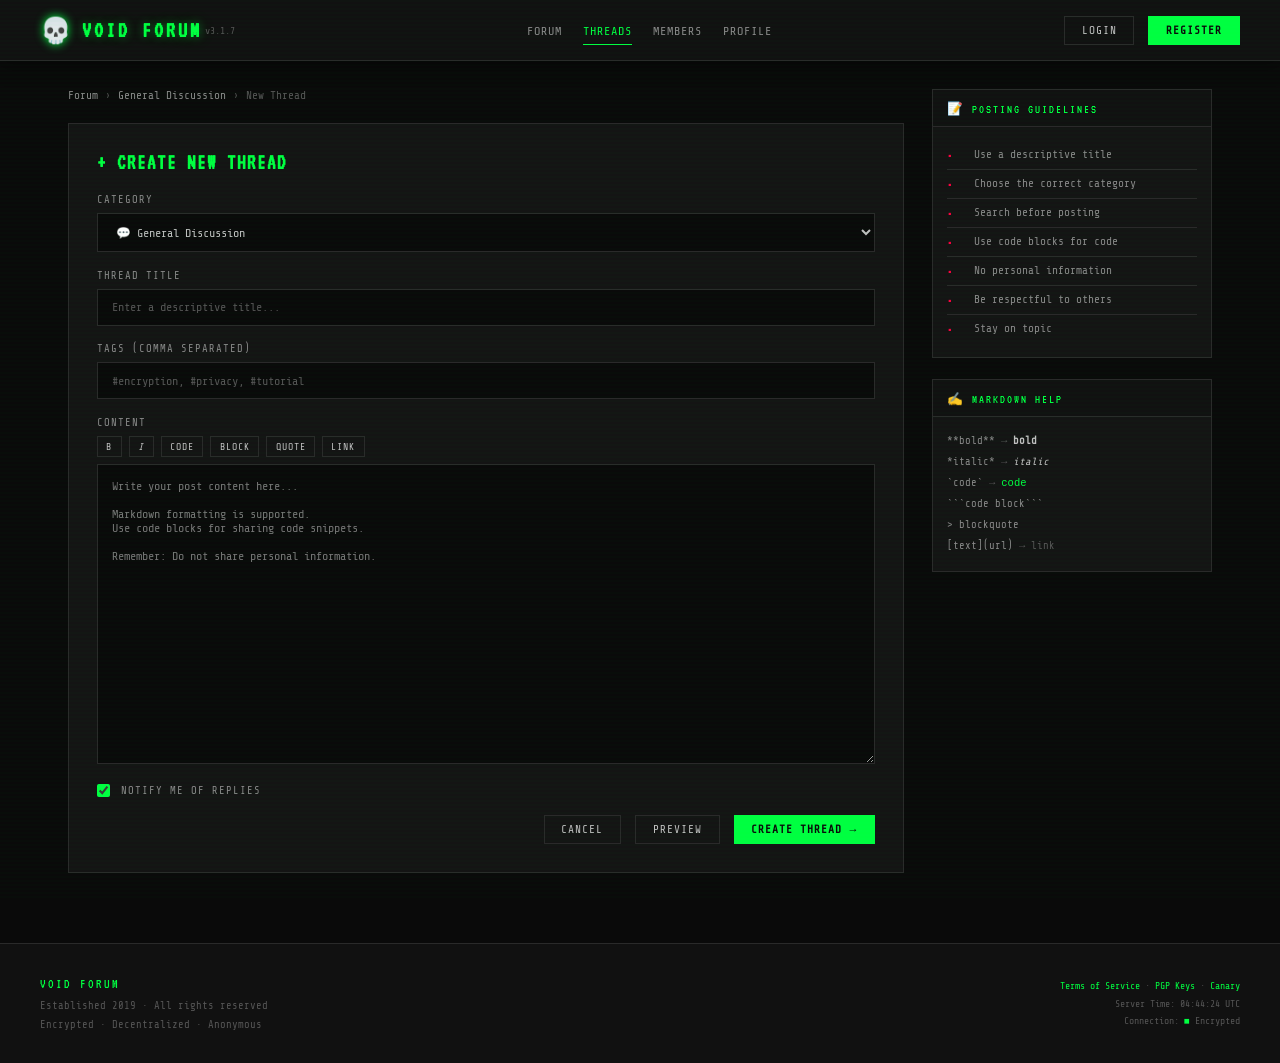
==== new-thread.html @ 1ab6d1cd "feat: dark web-styled forum website with full UI - Main forum page with categories (General, Technic" ====
<!DOCTYPE html>
<html lang="en">
<head>
  <meta charset="UTF-8">
  <meta name="viewport" content="width=device-width, initial-scale=1.0">
  <title>VOID FORUM :: New Thread</title>
  <link rel="stylesheet" href="css/style.css">
  <link rel="icon" href="data:image/svg+xml,<svg xmlns='http://www.w3.org/2000/svg' viewBox='0 0 100 100'><text y='.9em' font-size='90'>💀</text></svg>">
</head>
<body>

  <!-- NAVBAR -->
  <nav class="navbar">
    <div class="navbar-inner">
      <a href="index.html" class="navbar-brand">
        <span class="skull">💀</span>
        <h1>VOID FORUM</h1>
        <span class="version">v3.1.7</span>
      </a>
      <ul class="navbar-links" id="navLinks">
        <li><a href="index.html">Forum</a></li>
        <li><a href="category.html" class="active">Threads</a></li>
        <li><a href="members.html">Members</a></li>
        <li><a href="profile.html">Profile</a></li>
      </ul>
      <div class="navbar-auth" id="authButtons">
        <a href="login.html" class="btn">Login</a>
        <a href="register.html" class="btn btn-primary">Register</a>
      </div>
      <button class="hamburger" id="hamburger" onclick="toggleNav()">☰</button>
    </div>
  </nav>

  <div class="main-container">
    <div class="content-area">

      <!-- BREADCRUMB -->
      <div class="breadcrumb">
        <a href="index.html">Forum</a>
        <span class="sep">›</span>
        <a href="category.html">General Discussion</a>
        <span class="sep">›</span>
        <span>New Thread</span>
      </div>

      <div class="new-thread-form">
        <h2>+ Create New Thread</h2>

        <form onsubmit="handleNewThread(event)">
          <div class="form-group">
            <label for="threadCategory">Category</label>
            <select id="threadCategory" required>
              <option value="">Select a category...</option>
              <option value="announcements">📡 Announcements</option>
              <option value="general" selected>💬 General Discussion</option>
              <option value="introductions">👤 Introductions</option>
              <option value="programming">⌨️ Programming & Development</option>
              <option value="security">🔒 Security & Privacy</option>
              <option value="networking">🌐 Networking & Infrastructure</option>
              <option value="crypto">₿ Cryptography & Blockchain</option>
              <option value="marketplace">🏪 Marketplace</option>
              <option value="offtopic">🗣️ Off-Topic Lounge</option>
              <option value="support">🛠️ Technical Support</option>
            </select>
          </div>

          <div class="form-group">
            <label for="threadTitle">Thread Title</label>
            <input type="text" id="threadTitle" placeholder="Enter a descriptive title..." required minlength="5" maxlength="200">
          </div>

          <div class="form-group">
            <label for="threadTags">Tags (comma separated)</label>
            <input type="text" id="threadTags" placeholder="#encryption, #privacy, #tutorial">
          </div>

          <div class="form-group">
            <label for="threadContent">Content</label>
            <div style="display:flex; gap:0.5rem; margin-bottom:0.5rem;">
              <button type="button" class="btn" style="padding:0.3rem 0.6rem; font-size:0.7rem;" onclick="insertFormat('**','**')">B</button>
              <button type="button" class="btn" style="padding:0.3rem 0.6rem; font-size:0.7rem; font-style:italic;" onclick="insertFormat('*','*')">I</button>
              <button type="button" class="btn" style="padding:0.3rem 0.6rem; font-size:0.7rem;" onclick="insertFormat('`','`')">Code</button>
              <button type="button" class="btn" style="padding:0.3rem 0.6rem; font-size:0.7rem;" onclick="insertFormat('```\n','\n```')">Block</button>
              <button type="button" class="btn" style="padding:0.3rem 0.6rem; font-size:0.7rem;" onclick="insertFormat('> ','')">Quote</button>
              <button type="button" class="btn" style="padding:0.3rem 0.6rem; font-size:0.7rem;" onclick="insertFormat('[link text](',')')">Link</button>
            </div>
            <textarea id="threadContent" placeholder="Write your post content here...&#10;&#10;Markdown formatting is supported.&#10;Use code blocks for sharing code snippets.&#10;&#10;Remember: Do not share personal information." style="width:100%; min-height:300px; background:var(--bg-primary); border:1px solid var(--border-color); color:var(--text-primary); font-family:var(--font-mono); font-size:0.85rem; padding:1rem; resize:vertical; outline:none;" required></textarea>
          </div>

          <div class="form-group" style="display:flex; align-items:center; gap:0.75rem;">
            <input type="checkbox" id="threadNotify" style="width:auto; accent-color:var(--accent-green);" checked>
            <label for="threadNotify" style="margin-bottom:0; cursor:pointer;">Notify me of replies</label>
          </div>

          <div style="display:flex; justify-content:flex-end; gap:1rem;">
            <a href="category.html" class="btn">Cancel</a>
            <button type="button" class="btn" onclick="previewThread()">Preview</button>
            <button type="submit" class="btn btn-primary">Create Thread →</button>
          </div>
        </form>

        <div id="threadError" style="display:none; margin-top:1rem; padding:0.75rem; border:1px solid var(--accent-red); color:var(--accent-red); font-size:0.8rem; text-align:center;"></div>
        <div id="threadSuccess" style="display:none; margin-top:1rem; padding:0.75rem; border:1px solid var(--accent-green); color:var(--accent-green); font-size:0.8rem; text-align:center;"></div>
      </div>

    </div>

    <!-- SIDEBAR -->
    <aside class="sidebar">
      <div class="sidebar-widget">
        <div class="sidebar-widget-header">📝 Posting Guidelines</div>
        <div class="sidebar-widget-body">
          <ul class="sidebar-rules">
            <li><span class="rule-num">•</span> Use a descriptive title</li>
            <li><span class="rule-num">•</span> Choose the correct category</li>
            <li><span class="rule-num">•</span> Search before posting</li>
            <li><span class="rule-num">•</span> Use code blocks for code</li>
            <li><span class="rule-num">•</span> No personal information</li>
            <li><span class="rule-num">•</span> Be respectful to others</li>
            <li><span class="rule-num">•</span> Stay on topic</li>
          </ul>
        </div>
      </div>

      <div class="sidebar-widget">
        <div class="sidebar-widget-header">✍️ Markdown Help</div>
        <div class="sidebar-widget-body" style="font-size:0.75rem; color:var(--text-muted); line-height:2; font-family:var(--font-mono);">
          <div><span style="color:var(--text-secondary);">**bold**</span> → <strong style="color:var(--text-primary);">bold</strong></div>
          <div><span style="color:var(--text-secondary);">*italic*</span> → <em style="color:var(--text-primary);">italic</em></div>
          <div><span style="color:var(--text-secondary);">`code`</span> → <code style="color:var(--accent-green);">code</code></div>
          <div><span style="color:var(--text-secondary);">```code block```</span></div>
          <div><span style="color:var(--text-secondary);">> blockquote</span></div>
          <div><span style="color:var(--text-secondary);">[text](url)</span> → link</div>
        </div>
      </div>
    </aside>
  </div>

  <!-- FOOTER -->
  <footer class="footer">
    <div class="footer-inner">
      <div class="footer-left">
        <div class="brand">VOID FORUM</div>
        <div>Established 2019 · All rights reserved</div>
        <div>Encrypted · Decentralized · Anonymous</div>
      </div>
      <div class="footer-right">
        <div><a href="#">Terms of Service</a> · <a href="#">PGP Keys</a> · <a href="#">Canary</a></div>
        <div>Server Time: <span id="serverTime">--:--:--</span> UTC</div>
        <div style="color:var(--text-muted);">Connection: <span style="color:var(--accent-green);">■</span> Encrypted</div>
      </div>
    </div>
  </footer>

  <script src="js/app.js"></script>
</body>
</html>
---- css/style.css ----
/* ============================================
   DARK WEB FORUM — GLOBAL STYLES
   ============================================ */

@import url('https://fonts.googleapis.com/css2?family=Share+Tech+Mono&family=VT323&display=swap');

:root {
  --bg-primary: #0a0a0a;
  --bg-secondary: #111111;
  --bg-tertiary: #1a1a1a;
  --bg-card: #141414;
  --bg-hover: #1e1e1e;
  --border-color: #2a2a2a;
  --border-glow: #00ff4133;
  --text-primary: #c0c0c0;
  --text-secondary: #888888;
  --text-muted: #555555;
  --accent-green: #00ff41;
  --accent-red: #ff0040;
  --accent-amber: #ffaa00;
  --accent-cyan: #00e5ff;
  --accent-purple: #b000ff;
  --font-mono: 'Share Tech Mono', 'Courier New', monospace;
  --font-terminal: 'VT323', monospace;
  --glow-green: 0 0 10px #00ff4155, 0 0 20px #00ff4122;
  --glow-red: 0 0 10px #ff004055, 0 0 20px #ff004022;
  --scanline: repeating-linear-gradient(
    0deg,
    transparent,
    transparent 2px,
    rgba(0, 255, 65, 0.015) 2px,
    rgba(0, 255, 65, 0.015) 4px
  );
}

*, *::before, *::after {
  margin: 0;
  padding: 0;
  box-sizing: border-box;
}

html {
  font-size: 14px;
  scroll-behavior: smooth;
}

body {
  font-family: var(--font-mono);
  background-color: var(--bg-primary);
  color: var(--text-primary);
  min-height: 100vh;
  position: relative;
  overflow-x: hidden;
}

body::before {
  content: '';
  position: fixed;
  top: 0;
  left: 0;
  width: 100%;
  height: 100%;
  background: var(--scanline);
  pointer-events: none;
  z-index: 9999;
}

::selection {
  background: var(--accent-green);
  color: var(--bg-primary);
}

a {
  color: var(--accent-green);
  text-decoration: none;
  transition: all 0.2s ease;
}

a:hover {
  color: #00ff41;
  text-shadow: var(--glow-green);
}

/* Scrollbar */
::-webkit-scrollbar {
  width: 6px;
}
::-webkit-scrollbar-track {
  background: var(--bg-primary);
}
::-webkit-scrollbar-thumb {
  background: var(--border-color);
  border-radius: 3px;
}
::-webkit-scrollbar-thumb:hover {
  background: var(--accent-green);
}

/* ============================================
   HEADER / NAVBAR
   ============================================ */

.navbar {
  background: var(--bg-secondary);
  border-bottom: 1px solid var(--border-color);
  padding: 0 2rem;
  position: sticky;
  top: 0;
  z-index: 1000;
  box-shadow: 0 2px 20px rgba(0, 0, 0, 0.5);
}

.navbar-inner {
  max-width: 1200px;
  margin: 0 auto;
  display: flex;
  align-items: center;
  justify-content: space-between;
  height: 60px;
}

.navbar-brand {
  display: flex;
  align-items: center;
  gap: 0.75rem;
}

.navbar-brand .skull {
  font-size: 1.8rem;
  filter: drop-shadow(0 0 5px var(--accent-green));
}

.navbar-brand h1 {
  font-family: var(--font-terminal);
  font-size: 1.6rem;
  color: var(--accent-green);
  text-shadow: var(--glow-green);
  letter-spacing: 3px;
  text-transform: uppercase;
}

.navbar-brand .version {
  font-size: 0.7rem;
  color: var(--text-muted);
  margin-left: -0.5rem;
}

.navbar-links {
  display: flex;
  align-items: center;
  gap: 1.5rem;
  list-style: none;
}

.navbar-links a {
  color: var(--text-secondary);
  font-size: 0.85rem;
  text-transform: uppercase;
  letter-spacing: 1px;
  padding: 0.5rem 0;
  position: relative;
}

.navbar-links a::after {
  content: '';
  position: absolute;
  bottom: 0;
  left: 0;
  width: 0;
  height: 1px;
  background: var(--accent-green);
  transition: width 0.3s ease;
}

.navbar-links a:hover::after,
.navbar-links a.active::after {
  width: 100%;
}

.navbar-links a:hover,
.navbar-links a.active {
  color: var(--accent-green);
}

.navbar-auth {
  display: flex;
  align-items: center;
  gap: 1rem;
}

.btn {
  font-family: var(--font-mono);
  padding: 0.5rem 1.2rem;
  border: 1px solid var(--border-color);
  background: transparent;
  color: var(--text-primary);
  cursor: pointer;
  font-size: 0.8rem;
  text-transform: uppercase;
  letter-spacing: 1px;
  transition: all 0.2s ease;
}

.btn:hover {
  border-color: var(--accent-green);
  color: var(--accent-green);
  box-shadow: var(--glow-green);
}

.btn-primary {
  background: var(--accent-green);
  color: var(--bg-primary);
  border-color: var(--accent-green);
  font-weight: bold;
}

.btn-primary:hover {
  background: #00cc33;
  box-shadow: var(--glow-green);
  color: var(--bg-primary);
}

.btn-danger {
  border-color: var(--accent-red);
  color: var(--accent-red);
}

.btn-danger:hover {
  background: var(--accent-red);
  color: var(--bg-primary);
  box-shadow: var(--glow-red);
}

/* ============================================
   MAIN LAYOUT
   ============================================ */

.main-container {
  max-width: 1200px;
  margin: 0 auto;
  padding: 2rem;
  display: flex;
  gap: 2rem;
}

.content-area {
  flex: 1;
  min-width: 0;
}

.sidebar {
  width: 280px;
  flex-shrink: 0;
}

/* ============================================
   BANNER / ANNOUNCEMENT
   ============================================ */

.banner {
  background: linear-gradient(135deg, #0d0d0d, #1a0a0a);
  border: 1px solid var(--accent-red);
  border-left: 3px solid var(--accent-red);
  padding: 1rem 1.5rem;
  margin-bottom: 2rem;
  display: flex;
  align-items: center;
  gap: 1rem;
  animation: bannerPulse 3s ease-in-out infinite;
}

@keyframes bannerPulse {
  0%, 100% { border-color: var(--accent-red); }
  50% { border-color: #ff004088; }
}

.banner-icon {
  font-size: 1.5rem;
  color: var(--accent-red);
}

.banner-text {
  font-size: 0.85rem;
  color: var(--accent-red);
}

.banner-text strong {
  text-transform: uppercase;
  letter-spacing: 1px;
}

/* ============================================
   STATS BAR
   ============================================ */

.stats-bar {
  display: flex;
  gap: 1px;
  margin-bottom: 2rem;
  background: var(--border-color);
  border: 1px solid var(--border-color);
}

.stat-item {
  background: var(--bg-secondary);
  flex: 1;
  padding: 1rem;
  text-align: center;
}

.stat-value {
  font-family: var(--font-terminal);
  font-size: 1.8rem;
  color: var(--accent-green);
  text-shadow: var(--glow-green);
}

.stat-label {
  font-size: 0.7rem;
  color: var(--text-muted);
  text-transform: uppercase;
  letter-spacing: 2px;
  margin-top: 0.25rem;
}

/* ============================================
   FORUM CATEGORIES
   ============================================ */

.section-header {
  display: flex;
  align-items: center;
  gap: 0.75rem;
  margin-bottom: 1rem;
  padding-bottom: 0.75rem;
  border-bottom: 1px solid var(--border-color);
}

.section-header h2 {
  font-family: var(--font-terminal);
  font-size: 1.3rem;
  color: var(--accent-green);
  text-transform: uppercase;
  letter-spacing: 2px;
}

.section-header .line {
  flex: 1;
  height: 1px;
  background: linear-gradient(90deg, var(--border-color), transparent);
}

.category-group {
  margin-bottom: 2rem;
}

.category-group-title {
  font-size: 0.75rem;
  color: var(--text-muted);
  text-transform: uppercase;
  letter-spacing: 3px;
  margin-bottom: 0.5rem;
  padding-left: 0.5rem;
}

.category-card {
  background: var(--bg-card);
  border: 1px solid var(--border-color);
  padding: 1.25rem;
  margin-bottom: 2px;
  display: flex;
  align-items: center;
  gap: 1.25rem;
  transition: all 0.2s ease;
  cursor: pointer;
}

.category-card:hover {
  background: var(--bg-hover);
  border-color: var(--accent-green);
  box-shadow: inset 3px 0 0 var(--accent-green);
}

.category-icon {
  width: 45px;
  height: 45px;
  display: flex;
  align-items: center;
  justify-content: center;
  font-size: 1.5rem;
  background: var(--bg-primary);
  border: 1px solid var(--border-color);
  flex-shrink: 0;
}

.category-info {
  flex: 1;
  min-width: 0;
}

.category-info h3 {
  font-size: 1rem;
  color: var(--text-primary);
  margin-bottom: 0.25rem;
}

.category-info h3 a {
  color: var(--text-primary);
}

.category-info h3 a:hover {
  color: var(--accent-green);
}

.category-info p {
  font-size: 0.8rem;
  color: var(--text-muted);
}

.category-stats {
  display: flex;
  gap: 2rem;
  text-align: center;
  flex-shrink: 0;
}

.category-stats .count {
  font-family: var(--font-terminal);
  font-size: 1.3rem;
  color: var(--accent-green);
  display: block;
}

.category-stats .label {
  font-size: 0.65rem;
  color: var(--text-muted);
  text-transform: uppercase;
  letter-spacing: 1px;
}

.category-latest {
  width: 180px;
  flex-shrink: 0;
  text-align: right;
}

.category-latest .latest-title {
  font-size: 0.8rem;
  color: var(--text-secondary);
  white-space: nowrap;
  overflow: hidden;
  text-overflow: ellipsis;
}

.category-latest .latest-meta {
  font-size: 0.7rem;
  color: var(--text-muted);
  margin-top: 0.2rem;
}

/* ============================================
   THREAD LIST
   ============================================ */

.thread-list-header {
  display: flex;
  align-items: center;
  justify-content: space-between;
  margin-bottom: 1rem;
}

.breadcrumb {
  display: flex;
  align-items: center;
  gap: 0.5rem;
  font-size: 0.8rem;
  color: var(--text-muted);
  margin-bottom: 1.5rem;
}

.breadcrumb a {
  color: var(--text-secondary);
}

.breadcrumb .sep {
  color: var(--text-muted);
}

.thread-item {
  background: var(--bg-card);
  border: 1px solid var(--border-color);
  padding: 1rem 1.25rem;
  margin-bottom: 2px;
  display: flex;
  align-items: center;
  gap: 1rem;
  transition: all 0.2s ease;
}

.thread-item:hover {
  background: var(--bg-hover);
  border-color: var(--border-glow);
}

.thread-item.pinned {
  border-left: 3px solid var(--accent-amber);
}

.thread-item.locked {
  opacity: 0.6;
}

.thread-status {
  width: 10px;
  height: 10px;
  border-radius: 50%;
  background: var(--accent-green);
  flex-shrink: 0;
  box-shadow: 0 0 6px var(--accent-green);
}

.thread-status.cold {
  background: var(--text-muted);
  box-shadow: none;
}

.thread-status.hot {
  background: var(--accent-red);
  box-shadow: 0 0 6px var(--accent-red);
  animation: pulse 1.5s ease-in-out infinite;
}

@keyframes pulse {
  0%, 100% { opacity: 1; }
  50% { opacity: 0.4; }
}

.thread-info {
  flex: 1;
  min-width: 0;
}

.thread-title {
  font-size: 0.95rem;
  margin-bottom: 0.3rem;
}

.thread-title a {
  color: var(--text-primary);
}

.thread-title a:hover {
  color: var(--accent-green);
}

.thread-meta {
  font-size: 0.75rem;
  color: var(--text-muted);
  display: flex;
  align-items: center;
  gap: 0.75rem;
}

.thread-tag {
  font-size: 0.65rem;
  padding: 0.15rem 0.5rem;
  border: 1px solid;
  text-transform: uppercase;
  letter-spacing: 1px;
}

.tag-pinned { color: var(--accent-amber); border-color: var(--accent-amber); }
.tag-locked { color: var(--accent-red); border-color: var(--accent-red); }
.tag-hot { color: var(--accent-red); border-color: var(--accent-red); }
.tag-new { color: var(--accent-cyan); border-color: var(--accent-cyan); }

.thread-counts {
  display: flex;
  gap: 1.5rem;
  text-align: center;
  flex-shrink: 0;
}

.thread-counts .count {
  font-family: var(--font-terminal);
  font-size: 1.1rem;
  color: var(--accent-green);
  display: block;
}

.thread-counts .label {
  font-size: 0.6rem;
  color: var(--text-muted);
  text-transform: uppercase;
}

.thread-last-post {
  width: 150px;
  flex-shrink: 0;
  text-align: right;
  font-size: 0.75rem;
  color: var(--text-muted);
}

.thread-last-post .author {
  color: var(--accent-cyan);
}

/* ============================================
   THREAD VIEW / POSTS
   ============================================ */

.post {
  background: var(--bg-card);
  border: 1px solid var(--border-color);
  margin-bottom: 1rem;
  display: flex;
}

.post.op {
  border-color: var(--accent-green);
  box-shadow: inset 3px 0 0 var(--accent-green);
}

.post-sidebar {
  width: 180px;
  padding: 1.25rem;
  border-right: 1px solid var(--border-color);
  text-align: center;
  flex-shrink: 0;
  background: var(--bg-secondary);
}

.post-avatar {
  width: 70px;
  height: 70px;
  margin: 0 auto 0.75rem;
  border: 2px solid var(--border-color);
  display: flex;
  align-items: center;
  justify-content: center;
  font-size: 2rem;
  background: var(--bg-primary);
}

.post-username {
  font-size: 0.9rem;
  color: var(--accent-cyan);
  margin-bottom: 0.5rem;
  word-break: break-all;
}

.post-rank {
  font-size: 0.65rem;
  color: var(--accent-amber);
  text-transform: uppercase;
  letter-spacing: 1px;
  margin-bottom: 0.75rem;
}

.post-user-stats {
  font-size: 0.7rem;
  color: var(--text-muted);
  line-height: 1.8;
}

.post-user-stats span {
  display: block;
}

.post-content-area {
  flex: 1;
  min-width: 0;
}

.post-header {
  padding: 0.75rem 1.25rem;
  border-bottom: 1px solid var(--border-color);
  display: flex;
  justify-content: space-between;
  align-items: center;
  font-size: 0.75rem;
  color: var(--text-muted);
}

.post-actions {
  display: flex;
  gap: 1rem;
}

.post-actions a {
  color: var(--text-muted);
  font-size: 0.75rem;
}

.post-actions a:hover {
  color: var(--accent-green);
}

.post-body {
  padding: 1.25rem;
  line-height: 1.7;
  font-size: 0.9rem;
}

.post-body p {
  margin-bottom: 1rem;
}

.post-body code {
  background: var(--bg-primary);
  padding: 0.2rem 0.5rem;
  border: 1px solid var(--border-color);
  font-family: var(--font-mono);
  color: var(--accent-green);
  font-size: 0.85rem;
}

.post-body pre {
  background: var(--bg-primary);
  border: 1px solid var(--border-color);
  padding: 1rem;
  overflow-x: auto;
  margin-bottom: 1rem;
}

.post-body pre code {
  border: none;
  padding: 0;
}

.post-body blockquote {
  border-left: 3px solid var(--accent-green);
  padding: 0.75rem 1rem;
  background: var(--bg-primary);
  margin-bottom: 1rem;
  color: var(--text-secondary);
}

.post-footer {
  padding: 0.75rem 1.25rem;
  border-top: 1px solid var(--border-color);
  display: flex;
  justify-content: space-between;
  align-items: center;
}

.post-signature {
  font-size: 0.7rem;
  color: var(--text-muted);
  font-style: italic;
  border-top: 1px dashed var(--border-color);
  padding-top: 0.5rem;
  margin-top: 1rem;
}

/* ============================================
   REPLY BOX
   ============================================ */

.reply-box {
  background: var(--bg-card);
  border: 1px solid var(--border-color);
  padding: 1.5rem;
  margin-top: 1.5rem;
}

.reply-box h3 {
  font-family: var(--font-terminal);
  color: var(--accent-green);
  text-transform: uppercase;
  letter-spacing: 2px;
  margin-bottom: 1rem;
  font-size: 1.1rem;
}

.reply-box textarea {
  width: 100%;
  min-height: 150px;
  background: var(--bg-primary);
  border: 1px solid var(--border-color);
  color: var(--text-primary);
  font-family: var(--font-mono);
  font-size: 0.85rem;
  padding: 1rem;
  resize: vertical;
  outline: none;
}

.reply-box textarea:focus {
  border-color: var(--accent-green);
  box-shadow: var(--glow-green);
}

.reply-box .reply-actions {
  margin-top: 1rem;
  display: flex;
  justify-content: flex-end;
  gap: 1rem;
}

/* ============================================
   SIDEBAR WIDGETS
   ============================================ */

.sidebar-widget {
  background: var(--bg-card);
  border: 1px solid var(--border-color);
  margin-bottom: 1.5rem;
}

.sidebar-widget-header {
  padding: 0.75rem 1rem;
  border-bottom: 1px solid var(--border-color);
  font-family: var(--font-terminal);
  font-size: 0.9rem;
  color: var(--accent-green);
  text-transform: uppercase;
  letter-spacing: 2px;
  background: var(--bg-secondary);
}

.sidebar-widget-body {
  padding: 1rem;
}

.online-user {
  display: flex;
  align-items: center;
  gap: 0.5rem;
  padding: 0.3rem 0;
  font-size: 0.8rem;
}

.online-dot {
  width: 6px;
  height: 6px;
  border-radius: 50%;
  background: var(--accent-green);
  box-shadow: 0 0 4px var(--accent-green);
}

.online-user .username {
  color: var(--accent-cyan);
}

.sidebar-rules li {
  list-style: none;
  padding: 0.5rem 0;
  border-bottom: 1px solid var(--border-color);
  font-size: 0.8rem;
  color: var(--text-secondary);
  display: flex;
  align-items: flex-start;
  gap: 0.5rem;
}

.sidebar-rules li:last-child {
  border-bottom: none;
}

.rule-num {
  color: var(--accent-red);
  font-family: var(--font-terminal);
  font-size: 1rem;
  min-width: 20px;
}

/* ============================================
   LOGIN / REGISTER PAGES
   ============================================ */

.auth-container {
  display: flex;
  align-items: center;
  justify-content: center;
  min-height: calc(100vh - 60px);
  padding: 2rem;
}

.auth-box {
  background: var(--bg-card);
  border: 1px solid var(--border-color);
  width: 100%;
  max-width: 420px;
  padding: 2.5rem;
}

.auth-box h2 {
  font-family: var(--font-terminal);
  color: var(--accent-green);
  text-transform: uppercase;
  letter-spacing: 3px;
  text-align: center;
  margin-bottom: 0.5rem;
  font-size: 1.5rem;
  text-shadow: var(--glow-green);
}

.auth-box .auth-subtitle {
  text-align: center;
  color: var(--text-muted);
  font-size: 0.8rem;
  margin-bottom: 2rem;
}

.form-group {
  margin-bottom: 1.25rem;
}

.form-group label {
  display: block;
  font-size: 0.75rem;
  color: var(--text-secondary);
  text-transform: uppercase;
  letter-spacing: 1px;
  margin-bottom: 0.5rem;
}

.form-group input {
  width: 100%;
  padding: 0.75rem 1rem;
  background: var(--bg-primary);
  border: 1px solid var(--border-color);
  color: var(--text-primary);
  font-family: var(--font-mono);
  font-size: 0.85rem;
  outline: none;
  transition: border-color 0.2s ease;
}

.form-group input:focus {
  border-color: var(--accent-green);
  box-shadow: var(--glow-green);
}

.form-group input::placeholder {
  color: var(--text-muted);
}

.auth-box .btn {
  width: 100%;
  padding: 0.85rem;
  margin-top: 0.5rem;
  font-size: 0.9rem;
}

.auth-links {
  text-align: center;
  margin-top: 1.5rem;
  font-size: 0.8rem;
  color: var(--text-muted);
}

.auth-links a {
  color: var(--accent-green);
}

.auth-warning {
  background: var(--bg-primary);
  border: 1px solid var(--accent-amber);
  border-left: 3px solid var(--accent-amber);
  padding: 0.75rem 1rem;
  margin-top: 1.5rem;
  font-size: 0.75rem;
  color: var(--accent-amber);
  line-height: 1.5;
}

/* ============================================
   PAGINATION
   ============================================ */

.pagination {
  display: flex;
  align-items: center;
  justify-content: center;
  gap: 0.25rem;
  margin-top: 2rem;
}

.pagination a, .pagination span {
  padding: 0.5rem 0.75rem;
  border: 1px solid var(--border-color);
  background: var(--bg-card);
  color: var(--text-secondary);
  font-size: 0.8rem;
  font-family: var(--font-mono);
}

.pagination a:hover {
  border-color: var(--accent-green);
  color: var(--accent-green);
}

.pagination .active {
  background: var(--accent-green);
  color: var(--bg-primary);
  border-color: var(--accent-green);
}

/* ============================================
   FOOTER
   ============================================ */

.footer {
  border-top: 1px solid var(--border-color);
  background: var(--bg-secondary);
  padding: 2rem;
  margin-top: 3rem;
}

.footer-inner {
  max-width: 1200px;
  margin: 0 auto;
  display: flex;
  justify-content: space-between;
  align-items: center;
}

.footer-left {
  font-size: 0.75rem;
  color: var(--text-muted);
  line-height: 1.8;
}

.footer-left .brand {
  color: var(--accent-green);
  font-family: var(--font-terminal);
  font-size: 1rem;
  letter-spacing: 2px;
}

.footer-right {
  font-size: 0.7rem;
  color: var(--text-muted);
  text-align: right;
  line-height: 1.8;
}

.footer-ascii {
  font-family: var(--font-mono);
  font-size: 0.6rem;
  color: var(--text-muted);
  text-align: center;
  margin-top: 1.5rem;
  opacity: 0.3;
  white-space: pre;
  line-height: 1.2;
}

/* ============================================
   MOBILE HAMBURGER
   ============================================ */

.hamburger {
  display: none;
  background: none;
  border: none;
  color: var(--text-primary);
  font-size: 1.5rem;
  cursor: pointer;
}

/* ============================================
   USER PROFILE
   ============================================ */

.profile-header {
  background: var(--bg-card);
  border: 1px solid var(--border-color);
  padding: 2rem;
  display: flex;
  gap: 2rem;
  align-items: center;
  margin-bottom: 2rem;
}

.profile-avatar {
  width: 100px;
  height: 100px;
  border: 2px solid var(--accent-green);
  display: flex;
  align-items: center;
  justify-content: center;
  font-size: 3rem;
  background: var(--bg-primary);
  flex-shrink: 0;
}

.profile-info h2 {
  font-family: var(--font-terminal);
  color: var(--accent-cyan);
  font-size: 1.5rem;
  letter-spacing: 2px;
}

.profile-info .profile-rank {
  color: var(--accent-amber);
  font-size: 0.8rem;
  text-transform: uppercase;
  letter-spacing: 1px;
  margin-top: 0.25rem;
}

.profile-info .profile-bio {
  color: var(--text-secondary);
  font-size: 0.85rem;
  margin-top: 0.75rem;
  line-height: 1.6;
}

.profile-stats-grid {
  display: grid;
  grid-template-columns: repeat(4, 1fr);
  gap: 1px;
  background: var(--border-color);
  border: 1px solid var(--border-color);
  margin-bottom: 2rem;
}

.profile-stat {
  background: var(--bg-card);
  padding: 1rem;
  text-align: center;
}

.profile-stat .value {
  font-family: var(--font-terminal);
  font-size: 1.5rem;
  color: var(--accent-green);
}

.profile-stat .label {
  font-size: 0.7rem;
  color: var(--text-muted);
  text-transform: uppercase;
  letter-spacing: 1px;
  margin-top: 0.25rem;
}

/* ============================================
   NEW THREAD
   ============================================ */

.new-thread-form {
  background: var(--bg-card);
  border: 1px solid var(--border-color);
  padding: 2rem;
}

.new-thread-form h2 {
  font-family: var(--font-terminal);
  color: var(--accent-green);
  text-transform: uppercase;
  letter-spacing: 2px;
  margin-bottom: 1.5rem;
}

.new-thread-form select {
  width: 100%;
  padding: 0.75rem 1rem;
  background: var(--bg-primary);
  border: 1px solid var(--border-color);
  color: var(--text-primary);
  font-family: var(--font-mono);
  font-size: 0.85rem;
  outline: none;
  cursor: pointer;
}

.new-thread-form select:focus {
  border-color: var(--accent-green);
}

.new-thread-form select option {
  background: var(--bg-primary);
}

/* ============================================
   GLITCH EFFECT
   ============================================ */

@keyframes glitch {
  0%, 100% { transform: translate(0); }
  20% { transform: translate(-2px, 2px); }
  40% { transform: translate(-2px, -2px); }
  60% { transform: translate(2px, 2px); }
  80% { transform: translate(2px, -2px); }
}

.glitch:hover {
  animation: glitch 0.3s ease-in-out;
}

/* ============================================
   RESPONSIVE
   ============================================ */

@media (max-width: 900px) {
  .main-container {
    flex-direction: column;
  }

  .sidebar {
    width: 100%;
    order: 2;
  }

  .category-stats,
  .category-latest {
    display: none;
  }

  .thread-counts,
  .thread-last-post {
    display: none;
  }

  .post {
    flex-direction: column;
  }

  .post-sidebar {
    width: 100%;
    border-right: none;
    border-bottom: 1px solid var(--border-color);
    display: flex;
    align-items: center;
    gap: 1rem;
    padding: 1rem;
  }

  .post-avatar {
    width: 40px;
    height: 40px;
    font-size: 1.2rem;
    margin: 0;
  }

  .post-user-stats {
    display: none;
  }

  .profile-header {
    flex-direction: column;
    text-align: center;
  }

  .profile-stats-grid {
    grid-template-columns: repeat(2, 1fr);
  }

  .footer-inner {
    flex-direction: column;
    gap: 1rem;
    text-align: center;
  }

  .footer-right {
    text-align: center;
  }

  .navbar-links {
    display: none;
  }

  .hamburger {
    display: block;
  }

  .navbar-links.open {
    display: flex;
    flex-direction: column;
    position: absolute;
    top: 60px;
    left: 0;
    right: 0;
    background: var(--bg-secondary);
    border-bottom: 1px solid var(--border-color);
    padding: 1rem 2rem;
    z-index: 999;
  }
}

@media (max-width: 500px) {
  .stats-bar {
    flex-wrap: wrap;
  }

  .stat-item {
    flex: 1 1 50%;
  }

  .auth-box {
    padding: 1.5rem;
  }
}
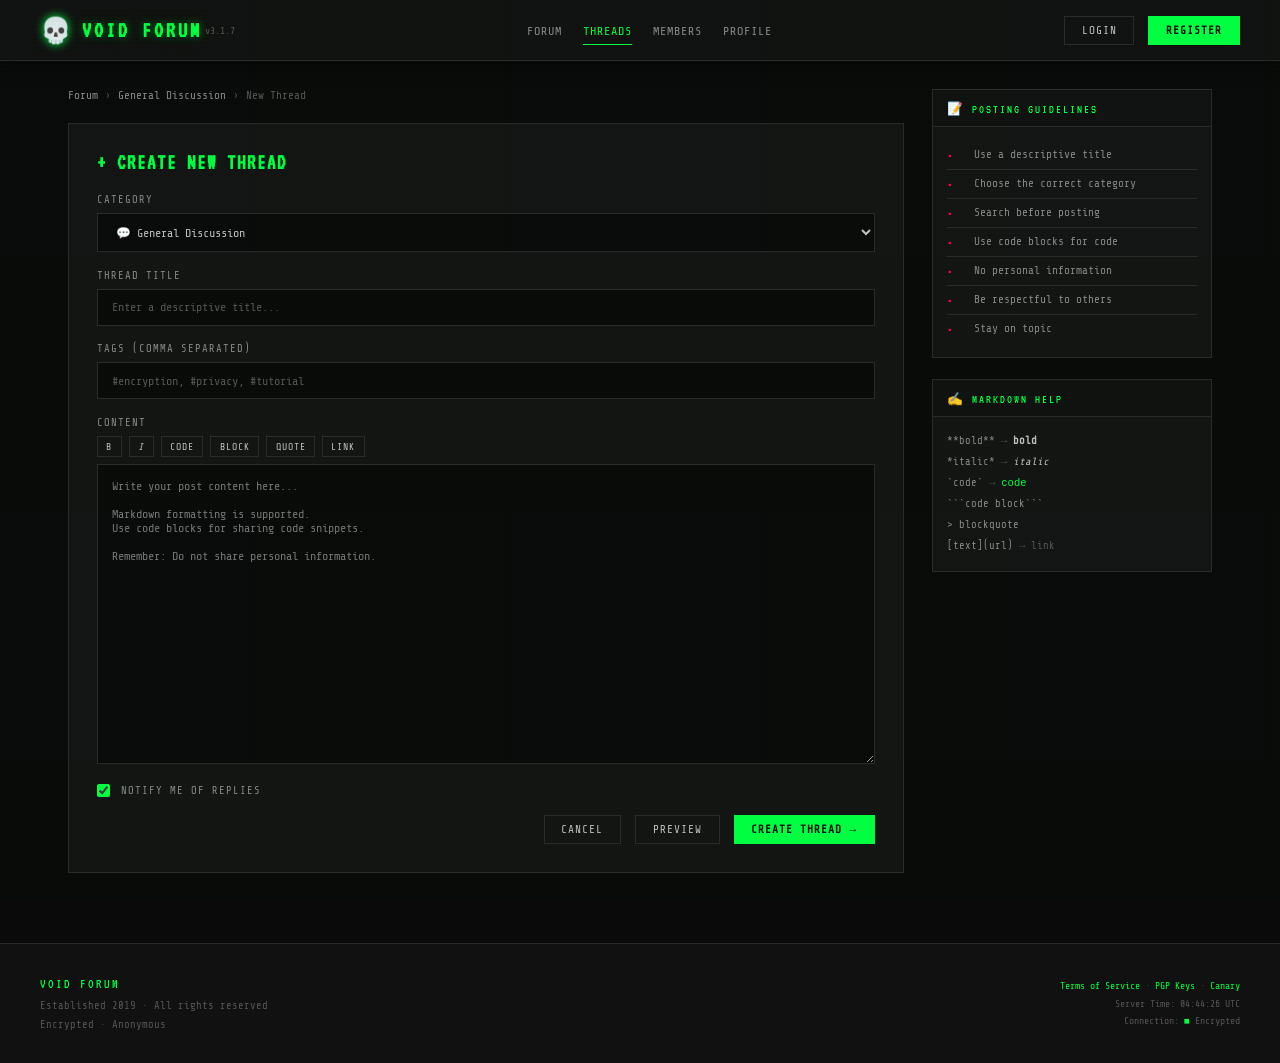
==== commit 301cbbc7: "its literally not decentralised" ====
--- a/new-thread.html
+++ b/new-thread.html
@@ -142,7 +142,7 @@
       <div class="footer-left">
         <div class="brand">VOID FORUM</div>
         <div>Established 2019 · All rights reserved</div>
-        <div>Encrypted · Decentralized · Anonymous</div>
+        <div>Encrypted · Anonymous</div>
       </div>
       <div class="footer-right">
         <div><a href="#">Terms of Service</a> · <a href="#">PGP Keys</a> · <a href="#">Canary</a></div>
